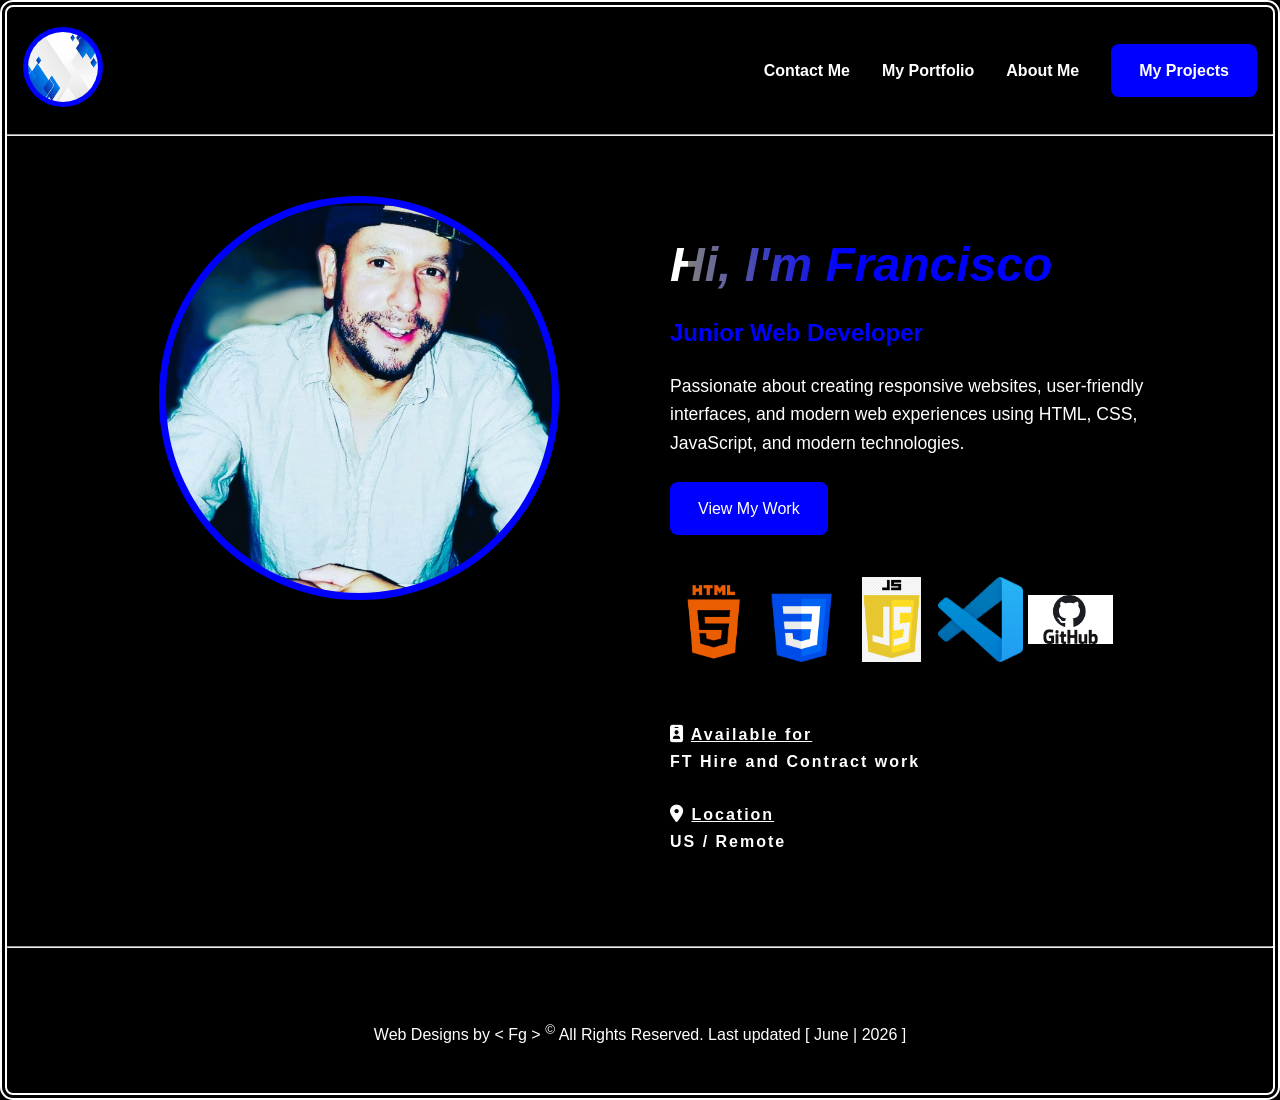
==== index.html @ 49c6f589 "Add files via upload" ====
<!DOCTYPE html>
<html lang="en">

<head>
    <meta charset="UTF-8">
    <meta name="viewport" content="width=device-width, initial-scale=1.0">

    <title> FranciscoG Portfolio </title>  <!-- Junior Web Developer Portfolio -->

    <link
      rel="stylesheet"
      href="https://cdnjs.cloudflare.com/ajax/libs/font-awesome/6.7.2/css/all.min.css"
      integrity="sha512-Evv84Mr4kqVGRNSgIGL/F/aIDqQb7xQ2vcrdIwxfjThSH8CSR7PBEakCr51Ck+w+/U6swU2Im1vVX0SVk9ABhg=="
      crossorigin="anonymous" referrerpolicy="no-referrer"/>
      
    <link rel="icon" type="image/x-icon" href="El Güegüense_El Toro Huaco.png"> <!-- favicon pic -->
    <link rel="stylesheet" href="styles.css">

    <script src="scripts.js" defer> </script>  <!-- notice... added this here, not after footer at the bottom -->

</head>

<body>
<!-- for a Responsive Header -->
    <header class="header">

      <nav class="navbar">
        <div class="logo img"> 
          <img src="abstract-blue-white-grey-squares-geometric-background.jpg" alt="logo" class="animation">
        </div>

        <!-- Desktop Links -->
        <ul class="nav-links">
          <li class="animation"> <a href="ContactMe.html" class="animation"> Contact Me </a> </li>
          <li class="animation"> <a href="#" class="animation"> My Portfolio </a> </li>
          <li class="animation"> <a href="#" class="animation"> About Me </a> </li>

        <!-- CTA (call-to-action) BUTTON -->         
          <li class="animation"> <a href="#" class=" btn"> My Projects </a> </li>
        </ul>

        <!-- Hamburger -->
        <div
          class="hamburger animation"
          id="hamburger"
          aria-label="Toggle navigation"
          aria-expanded="false"
        >
          <span></span>
          <span></span>
          <span></span>
        </div>

      </nav>

      <!-- Mobile Menu -->
      <div class="mobile-menu" id="mobileMenu">
        <a href="ContactMe.html"> Contact Me </a>
        <a href="#"> My Portfolio </a>
        <a href="#"> About Me </a>
        <a href="#"> My Projects </a>
      </div>

    </header>

<hr>

    <!-- Hero Section -->
    <section class="hero">

        <div class="hero-image animation">
            <img src="FBSelfie.jpg" alt="selfie">
            <br>
        </div>         

        <div class="hero-content">
          
          <h1 class="animation">
          <span class="text-effect">
            <em> Hi, I'm Francisco </em>
          </span> </h1>

            <h2> Junior Web Developer </h2>

            <p>
                Passionate about creating responsive websites,
                user-friendly interfaces, and modern web experiences
                using HTML, CSS, JavaScript, and modern technologies.
            </p>

            <a href="#" class="btn animation"> View My Work </a>

            <br>
            <br>

<!-- ICONS -->
        <div class="tech-icons">
          <img src="HTML-icon.png" alt="HTML icon"/>
          <img src="CSS3-icon.png" alt="CSS icon"/>
          <img src="JavaScript-icon.png" alt="JavaScript icon"/>
          <!-- <img src="BootStrap-icon.png" alt="Bootstrap icon"/> not yet -->
          <img src="VisualStudioCode-icon.png" alt="VS Code icon"/>
          <img src="GitHub-icon1.png" alt="Github icon"/>
        </div>

        <br>
        <br>

        <div class="fa">
          <li>  <!-- could also add class="animation"> here -->
            <i class="fa-solid fa-id-badge"> </i>
            <u> Available for </u> <br> FT Hire and Contract work
          </li>
        </div>

          <br>
          <br>
          
        <div class="fa">
          <li>
            <i class="fa-solid fa-location-dot"> </i>
            <u> Location </u> <br> US / Remote            
          </li>
      </div>         

    </section>

    <hr>

    <!-- Footer --> 
    <footer>

        <p>
          <br>
          Web Designs by &lt; Fg &gt; <sup> &copy; </sup> All Rights Reserved.
          Last updated &lbrack; June | 2026 &rbrack;
        </p>
    </footer>

    <!-- could also add script tags here -->

</body>
</html>

<!-- 

from ChatGPT

Here's a complete responsive portfolio webpage for a Junior Web Developer that includes:

Responsive Header with navigation and hamburger menu
Hero Section
Profile Image
About/Introduction content
Responsive Footer
Mobile, Tablet, and Desktop support
Pure HTML, CSS, and JavaScript

Features

✅ Fully Responsive Layout
✅ Mobile Hamburger Menu
✅ Sticky Header
✅ Hero Section with Call-To-Action
✅ Developer Profile Image
✅ Modern Gradient Background
✅ Responsive Footer
✅ Works on Desktop, Tablet, and Mobile Devices
✅ Pure HTML, CSS, and JavaScript (No Frameworks Required)

-->

<!-- 

    og was for a Responsive Header 
    <header class="header">
      <nav class="navbar">
        <div class="logo">
          <a href="index.html"> 
          <img
            src="abstract-blue-white-grey-squares-geometric-background.jpg"
            alt="logo"
            style="
              height: 60px;
              width: 60px;
              border-radius: 30px;
              padding: 4px;
              background-color: blue;" />
        </div>

        <!-- Desktop view Links 
        <ul class="nav-links">
          <li> <a href="index.html"> Home </a> </li>
          <li> <a href="home2.html"> Home2 </a> </li>
          <li><a href="#">Services</a></li>
          <li><a href="#">Portfolio</a></li>
          <li><a href="#"> Contact Me </a></li>
        </ul>

        <!-- Hamburger 
        <div
          class="hamburger"
          id="hamburger"
          aria-label="Toggle navigation"
          aria-expanded="false"
        >
          <span></span>
          <span></span>
          <span></span>
        </div>
      </nav>
      
      <!-- Mobile view Menu 
      <div class="mobile-menu" id="mobileMenu">
        <a href="index.html"> Home </a>
        <a href="home3.html"> Home2 </a>
        <a href="#">Services</a>
        <a href="#">Portfolio</a>
        <a href="#">Contact</a>
      </div>
    </header> 
    
-->
---- styles.css ----
/* Respnosive CSS for Porfolio home page */      
      
* {
  margin: 0;
  padding: 0;
  box-sizing: border-box;
  font-family: Arial, sans-serif;
}

body {
  background-color: black;  /* or background-image: url(La\ Boquita\ Sunset.jpg); ? */
  line-height: 1.6;
  min-height: 100vh;
  display: flex;
  flex-direction: column;
  border-style: double;
  border-width: 7px;
  border-radius: 13px;
  border-color: white;
}

/* Header */
.header {
  width: 100%;
  background: transparent;
  color: white;
  padding: 1rem;
}

.animation {
  cursor: pointer;
  transition: 0.5s;
}

.animation:hover {
  transform: scale(1.3); /* was 1.03 */
}

.navbar {
    max-width: 1400px;
    margin: auto;
    height: 95px;
    display: flex;
    align-items: center;
    justify-content: space-between;
}

/* Logo header img */
.logo img {
  height: 80px;
   width: 80px;
  border-radius: 40px;
  padding: 5px;
  background-color: blue;
}

/* Desktop Menu */
.nav-links {
  display: flex;
  align-items: center;  /* added this one */
  list-style: none;
  gap: 2rem;
}

.nav-links a {
  color: white;
  text-decoration: none;
  transition: 0.3s ease;  /* add ease; ? */
  font-size: 1rem;
  font-weight: 600;
  position: relative;
}

.nav-links a::after {
    content: "";
    position: absolute;
    left: 0;
    bottom: -5px;
    width: 0%;
    height: 2px;
    background: blue;
    transition: 0.3s;
}

.nav-links a:hover::after {
    width: 100%;
}     

.nav-links a:hover {
    color: blue;
}    

/* Hamburger */
.hamburger {
  display: none;
  flex-direction: column;
  cursor: pointer;
  gap: 5px;
}

.hamburger span {
  width: 28px;
  height: 3px;
  background: white;
  transition: 0.3s;
}

/* Mobile Ph view Menu */
.mobile-menu {
  display: none;
  flex-direction: column;
  background: darkgray;
  width: 100%;
}

.mobile-menu a {
    color: white;
    text-decoration: none;
    padding: 1rem 2rem;
    border-top: 1px solid rgba(255, 255, 255, 0.1);
    transition: 0.3s ease;  /* add here ? */
}

.mobile-menu a::after {
    content: "";
    position: absolute;
    left: 0;
    bottom: -5px;
    width: 0%;
    height: 2px;
    background: blue;
    transition: 0.3s;
}

.mobile-menu a:hover::after {
    width: 100%;
}     

.mobile-menu a:hover {
  color: blue;
}       

.mobile-menu a:hover {
  background: lightgray;
}

/* Active Mobile Menu */
.mobile-menu.active {
    display: flex;
}

/* Hamburger Animation */
      .hamburger.active span:nth-child(1) {
        transform: rotate(45deg) translate(6px, 6px);
      }

      .hamburger.active span:nth-child(2) {
        opacity: 0;
      }

      .hamburger.active span:nth-child(3) {
        transform: rotate(-45deg) translate(6px, -6px);
      }

/* Hero */
.hero{
    min-height:90vh;
    display:flex;
    justify-content:center;
    align-items:center;
    gap:60px;
    padding:60px 8%;
    /* background-color: black; */
    /* was background:linear-gradient(
        135deg,
        #f8fafc,
        #e2e8f0
    ); */
}

.hero-image {
    flex:1;
    display:flex;
    justify-content:center;
    margin-bottom: auto;
}

.hero-image img{
    width:100%;
    max-width:400px;
    border-radius:200px;
    padding: 7px;
    background-color: blue;
    /* box-shadow:0 10px 30px rgba(0,0,0,.15); ? */
}

.hero-content{
    flex:1;  /* or flex:2; ? */
    justify-content:center;
}

.hero-content h1{
    font-size:3rem;
    margin-bottom:10px;
    color: white;
    /* font-family: cursive; add ? */
}

.hero-content h2{
    color:blue;
    margin-bottom:20px;
}

.text-effect {
    background: linear-gradient(267deg, blue 55%, gray 95%, white 65%); 
    background-clip: text;
    -webkit-background-clip: text;
    -webkit-text-fill-color: transparent;
}

.hero-content p{
    max-width:600px;
    margin-bottom:25px;
    font-size:1.1rem;
    color: white;
}

.btn {
    display:inline-block;
    background:blue;
    color:white;
    padding:14px 28px;
    text-decoration:none;
    border-radius:8px;
    transition:.3s;
}

.btn:hover {
    background:gray;
}

/* TECH STACK icons sec */
.tech-icons {
  gap: 0.5rem;
  margin-top: 1rem;
  justify-content: center;
  align-items: center;
  flex-wrap: wrap;
  /* display: flex;
  justify-content: center;
  /* align-items: center;
  /* flex-wrap: wrap; use ? */
}

.tech-icons img {
  width: 85px;
  height: 85px;
  object-fit: contain;
  transition: transform 0.3s;
  flex-direction: column;  /* or was row; */
  /* or 
  width: clamp(70px, 8vw, 110px);
  height: clamp(70px, 8vw, 110px); */
}

.tech-icons img:hover {
  transform: scale(1.5);
}

.fa {
  list-style: none;
  font-size: 1rem;
  color: white;
  letter-spacing: 2px;
  justify-content: center;
  line-height: 1.7;
  flex-direction: column;  /* or row; ? */
  flex-wrap: wrap;
}

i {
  color: white;
  font-size: 1.1rem;
}

/* Footer */
footer {
    background: transparent;
    color:white;
    text-align:center;
    padding:40px 20px;
    flex-direction: column;  /* use ? */
}

footer p {
    margin:5px 0;  /* needed ? */
}

/* @Media queries for screen sizes */

/* Tablet */
@media (max-width: 992px) {
  .hero {
    gap: 2rem;
    padding: 3rem 6%;
    }
  }

@media (max-width: 900px) {
  .footer-top {
    grid-template-columns: 1fr 1fr;
    }

  .footer-brand {
    grid-column: 1 / -1;
    }
  }

/* was Tablet 
@media(max-width:992px){

    .hero{
        flex-direction:column-reverse;
        text-align:center;
    }

    .hero-content p{
        margin:auto auto 25px;
    }

    .hero-content h1{
        font-size:2.5rem;
    }
} */

/* mobile phones */
@media (max-width: 768px) {
  .nav-links {
    display: none;
    }

  .logo img {
    margin-left: 2rem;
  }

  .hamburger {
    display: flex;
    margin-right: 2rem;
    }

  .hero {
    grid-template-columns: 1fr;
    text-align: center;
    padding-top: 2rem;
    }

    .hero-content {
      order: 2;
      }

  .hero-image {
      order: 1;
      }

    .hero-content p {
      margin-left: auto;
      margin-right: auto;
      }

  .hero-buttons {
     justify-content: center;
     }

  .hero-image img {
      max-width: 500px;
      }
    }

  @media (max-width: 600px) {
    .footer {
      padding: 3rem 1.5rem 1.5rem;
      }

    .footer-top {
      grid-template-columns: 1fr;
      text-align: center;
      }

    .footer-brand p {
      margin: auto;
      }
    }

/* was Mobile 
@media(max-width:768px){

    .hamburger{
        display:block;
    }

    nav{
        position:absolute;
        top:80px;
        left:0;
        width:100%;
        background:#111827;
        display:none;
    }

    nav.active{
        display:block;
    }

    nav ul{
        flex-direction:column;
        text-align:center;
        padding:20px 0;
    }

    nav ul li{
        margin:10px 0;
    }

    .hero{
        padding:40px 6%;
    }

    .hero-content h1{
        font-size:2rem;
    }

    .hero-content h2{
        font-size:1.3rem;
    }

    .hero-content p{
        font-size:1rem;
    }

    .hero-image img{
        max-width:300px;
    }
} */

/* Small Phones */
@media (max-width: 480px) {
    .hero {
    padding: 2rem 1.25rem;
    }

    .btn {
      width: 100%;
      text-align: center;
    }

    .hero-buttons {
      flex-direction: column;
      }
    }

/* was Small Mobile 
@media(max-width:480px){

    .hero-content h1{
        font-size:1.8rem;
    }

    .hero-content h2{
        font-size:1.1rem;
    }

    .btn{
        width:100%;
        text-align:center;
    }

    .hero-image img{
        max-width:250px;
    }
} */

/* 

og Reset 
*{
    margin:0;
    padding:0;
    box-sizing:border-box;
}

body{
    font-family:Arial, Helvetica, sans-serif;
    line-height:1.6;
    /* color:#333; 

    display: flex;
    flex-direction: column;
    min-height: 100vh;
    background-color: black;
}

/* Header 
header{
    width: 100%;
    padding: 0 2rem;
    color: white;
    /* background:#111827; 

    /*display:flex;
    justify-content:space-between;
    align-items:center;
    padding:20px 8%;
    position:sticky;
    top:0;
    z-index:1000;  use ? 
}

      .navbar {
        max-width: 1400px;
        margin: auto;
        height: 75px;
        display: flex;
        align-items: center;
        justify-content: space-between;
      }

      /* Logo header img ? 

      /* Desktop Menu 
      .nav-links {
        display: flex;
        list-style: none;
        gap: 2rem;
      }

      .nav-links a {
        color: white;
        text-decoration: none;
        transition: 0.3s;
      }

      .nav-links a:hover {
        color: #4da6ff;
      }
      
      /* Hamburger 
      .hamburger {
        display: none;
        flex-direction: column;
        cursor: pointer;
        gap: 5px;
      }

      .hamburger span {
        width: 28px;
        height: 3px;
        background: white; /* was background:#111827; 
        transition: 0.3s;
      }
      
      /* Mobile Menu 
      .mobile-menu {
        display: none;
        flex-direction: column;
        background: black; /* was background: #333; 
        width: 100%;
      }

      .mobile-menu a {
        color: deeppink;
        text-decoration: none;
        padding: 1rem 2rem;
        border-top: 1px solid; /* was rgba(255, 255, 255, 0.1); 
      }

      .mobile-menu a:hover {
        background: #4da6ff; /* was  #444; 
      }
      
      /* Active Mobile Menu 
      .mobile-menu.active {
        display: flex;
      }

      /* Hamburger Animation 
      .hamburger.active span:nth-child(1) {
        transform: rotate(45deg) translate(6px, 6px);
      }

      .hamburger.active span:nth-child(2) {
        opacity: 0;
      }

      .hamburger.active span:nth-child(3) {
        transform: rotate(-45deg) translate(6px, -6px);
      }



/* use ?? 
.logo{
    font-size:1.5rem;
    font-weight:bold;
} 

nav ul{
    display:flex;
    list-style:none;
    gap:30px;
}

nav a{
    text-decoration:none;
    color:white;
    transition:.3s;
}

nav a:hover{
    color:#38bdf8;
}

.hamburger{
    display:none;
    font-size:2rem;
    cursor:pointer;
} ?? 
 
*/
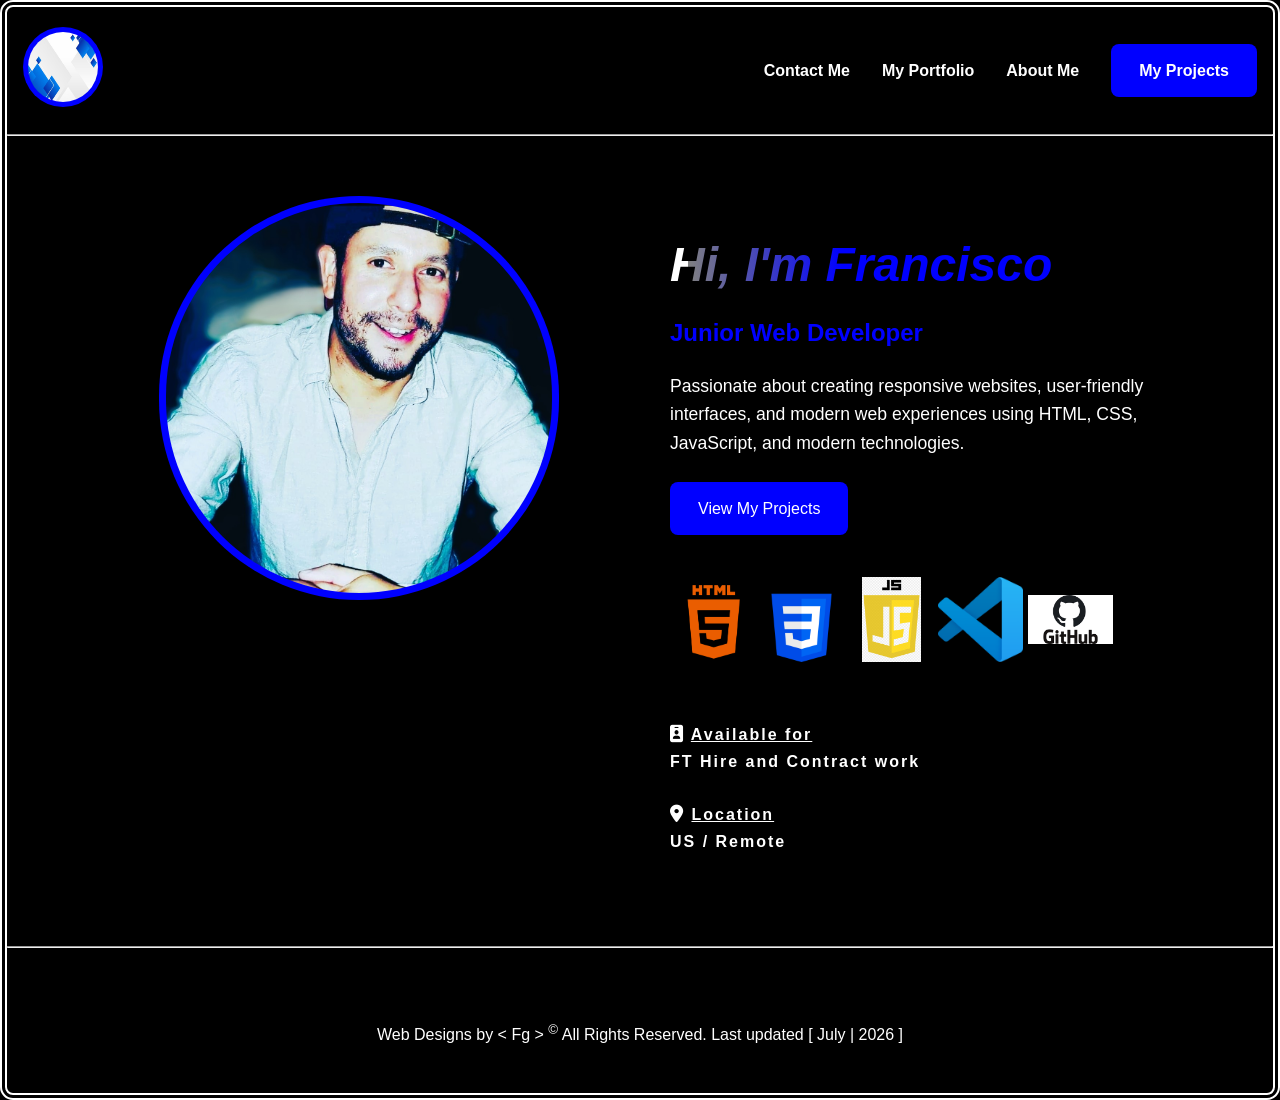
==== commit 84949aa8: "Add files via upload" ====
--- a/index.html
+++ b/index.html
@@ -36,7 +36,7 @@
           <li class="animation"> <a href="#" class="animation"> About Me </a> </li>
 
         <!-- CTA (call-to-action) BUTTON -->         
-          <li class="animation"> <a href="#" class=" btn"> My Projects </a> </li>
+          <li class="animation"> <a href="GraphCharts.html" class=" btn"> My Projects </a> </li>
         </ul>
 
         <!-- Hamburger -->
@@ -58,7 +58,7 @@
         <a href="ContactMe.html"> Contact Me </a>
         <a href="#"> My Portfolio </a>
         <a href="#"> About Me </a>
-        <a href="#"> My Projects </a>
+        <a href="GraphCharts.html"> My Projects </a>
       </div>
 
     </header>
@@ -88,7 +88,7 @@
                 using HTML, CSS, JavaScript, and modern technologies.
             </p>
 
-            <a href="#" class="btn animation"> View My Work </a>
+            <a href="GraphCharts.html" class="btn animation"> View My Projects </a>
 
             <br>
             <br>
@@ -133,11 +133,11 @@
         <p>
           <br>
           Web Designs by &lt; Fg &gt; <sup> &copy; </sup> All Rights Reserved.
-          Last updated &lbrack; June | 2026 &rbrack;
+          Last updated &lbrack; July | 2026 &rbrack;
         </p>
     </footer>
 
-    <!-- could also add script tags here -->
+    <!-- could also add script tags here ? -->
 
 </body>
 </html>
--- a/styles.css
+++ b/styles.css
@@ -1,4 +1,4 @@
-/* Respnosive CSS for Porfolio home page */      
+/* Respnosive CSS for Porfolio Home page */      
       
 * {
   margin: 0;
@@ -88,7 +88,21 @@
 
 .nav-links a:hover {
     color: blue;
-}    
+}
+
+.btn {
+    display:inline-block;
+    background:blue;
+    color:white;
+    padding:14px 28px;
+    text-decoration:none;
+    border-radius:8px;
+    transition:.3s;
+}
+
+.btn:hover {
+    background:gray;
+}
 
 /* Hamburger */
 .hamburger {
@@ -152,15 +166,15 @@
 /* Hamburger Animation */
       .hamburger.active span:nth-child(1) {
         transform: rotate(45deg) translate(6px, 6px);
-      }
+  }
 
       .hamburger.active span:nth-child(2) {
         opacity: 0;
-      }
+  }
 
       .hamburger.active span:nth-child(3) {
         transform: rotate(-45deg) translate(6px, -6px);
-      }
+}
 
 /* Hero */
 .hero{
@@ -225,20 +239,6 @@
     color: white;
 }
 
-.btn {
-    display:inline-block;
-    background:blue;
-    color:white;
-    padding:14px 28px;
-    text-decoration:none;
-    border-radius:8px;
-    transition:.3s;
-}
-
-.btn:hover {
-    background:gray;
-}
-
 /* TECH STACK icons sec */
 .tech-icons {
   gap: 0.5rem;
@@ -456,7 +456,7 @@
     .hero-buttons {
       flex-direction: column;
       }
-    }
+}
 
 /* was Small Mobile 
 @media(max-width:480px){
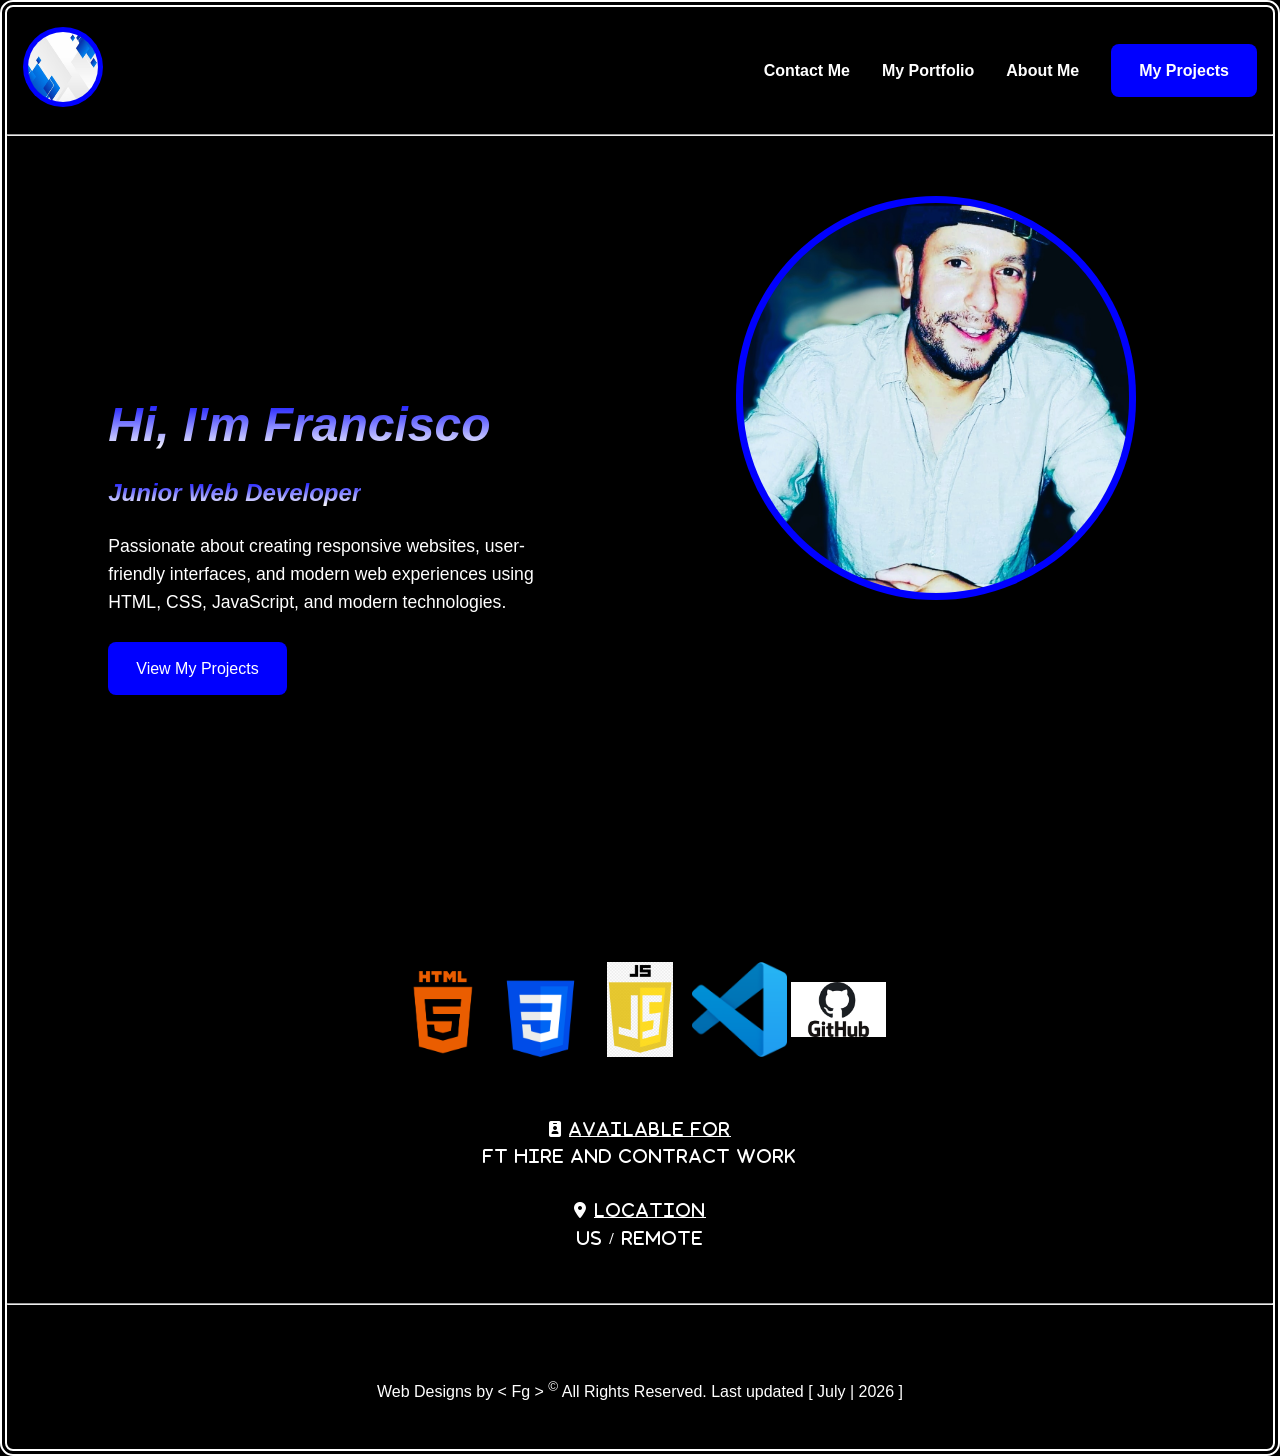
==== commit 8a9564df: "Add files via upload" ====
--- a/index.html
+++ b/index.html
@@ -65,13 +65,8 @@
 
 <hr>
 
-    <!-- Hero Section -->
-    <section class="hero">
-
-        <div class="hero-image animation">
-            <img src="FBSelfie.jpg" alt="selfie">
-            <br>
-        </div>         
+<!-- Hero Section -->
+  <section class="hero">         
 
         <div class="hero-content">
           
@@ -80,7 +75,9 @@
             <em> Hi, I'm Francisco </em>
           </span> </h1>
 
-            <h2> Junior Web Developer </h2>
+            <h2 class="animation">
+              <span class="text-effect">
+              <em> Junior Web Developer </em> </span> </h2>
 
             <p>
                 Passionate about creating responsive websites,
@@ -89,12 +86,23 @@
             </p>
 
             <a href="GraphCharts.html" class="btn animation"> View My Projects </a>
+        </div>           
 
             <br>
             <br>
 
+        <div class="hero-image animation">
+            <img src="FBSelfie.jpg" alt="selfie">
+            <br>
+        </div>
+
+  </section>            
+
 <!-- ICONS -->
+<section class="icons">
+
         <div class="tech-icons">
+
           <img src="HTML-icon.png" alt="HTML icon"/>
           <img src="CSS3-icon.png" alt="CSS icon"/>
           <img src="JavaScript-icon.png" alt="JavaScript icon"/>
@@ -103,33 +111,42 @@
           <img src="GitHub-icon1.png" alt="Github icon"/>
         </div>
 
-        <br>
-        <br>
+</section>
+
+<br>
+<br>
+
+<!-- FA Font Awesome Sec -->
+<section class="fontawesomeicons">
 
         <div class="fa">
           <li>  <!-- could also add class="animation"> here -->
             <i class="fa-solid fa-id-badge"> </i>
             <u> Available for </u> <br> FT Hire and Contract work
           </li>
-        </div>
-
           <br>
+        <!-- </div>
+
           <br>
+          <br> 
           
-        <div class="fa">
+        <div class="fa"> -->
           <li>
             <i class="fa-solid fa-location-dot"> </i>
             <u> Location </u> <br> US / Remote            
           </li>
-      </div>         
-
-    </section>
-
-    <hr>
-
-    <!-- Footer --> 
+          
+      </div>
+
+</section>
+
+<br>
+<br>
+
+<hr>
+
+<!-- Footer --> 
     <footer>
-
         <p>
           <br>
           Web Designs by &lt; Fg &gt; <sup> &copy; </sup> All Rights Reserved.
--- a/styles.css
+++ b/styles.css
@@ -4,11 +4,11 @@
   margin: 0;
   padding: 0;
   box-sizing: border-box;
-  font-family: Arial, sans-serif;
 }
 
 body {
   background-color: black;  /* or background-image: url(La\ Boquita\ Sunset.jpg); ? */
+  font-family: Arial, sans-serif;
   line-height: 1.6;
   min-height: 100vh;
   display: flex;
@@ -48,7 +48,7 @@
 /* Logo header img */
 .logo img {
   height: 80px;
-   width: 80px;
+  width: 80px;
   border-radius: 40px;
   padding: 5px;
   background-color: blue;
@@ -124,7 +124,8 @@
   display: none;
   flex-direction: column;
   background: darkgray;
-  width: 100%;
+  text-align: center;
+  width: -50%;
 }
 
 .mobile-menu a {
@@ -177,7 +178,7 @@
 }
 
 /* Hero */
-.hero{
+.hero {
     min-height:90vh;
     display:flex;
     justify-content:center;
@@ -192,6 +193,37 @@
     ); */
 }
 
+.hero-content {
+    flex:1;  /* or flex:2; ? */
+    justify-content:center;
+}
+
+.hero-content h1 {
+    font-size:3rem;
+    margin-bottom:10px;
+    color: white;
+    /* font-family: cursive; add ? */
+}
+
+.hero-content h2 {
+    color:blue;
+    margin-bottom:20px;
+}
+
+.text-effect {
+    background:linear-gradient(to top, white, blue); /* or background: linear-gradient(267deg, blue 55%, gray 95%, white 65%);  for h1 text effect ?? */
+    background-clip: text;
+    -webkit-background-clip: text;
+    -webkit-text-fill-color: transparent;
+}
+
+.hero-content p {
+    max-width:600px;
+    margin-bottom:25px;
+    font-size:1.1rem;
+    color: white;
+}
+
 .hero-image {
     flex:1;
     display:flex;
@@ -199,7 +231,7 @@
     margin-bottom: auto;
 }
 
-.hero-image img{
+.hero-image img {
     width:100%;
     max-width:400px;
     border-radius:200px;
@@ -208,38 +240,11 @@
     /* box-shadow:0 10px 30px rgba(0,0,0,.15); ? */
 }
 
-.hero-content{
-    flex:1;  /* or flex:2; ? */
-    justify-content:center;
-}
-
-.hero-content h1{
-    font-size:3rem;
-    margin-bottom:10px;
-    color: white;
-    /* font-family: cursive; add ? */
-}
-
-.hero-content h2{
-    color:blue;
-    margin-bottom:20px;
-}
-
-.text-effect {
-    background: linear-gradient(267deg, blue 55%, gray 95%, white 65%); 
-    background-clip: text;
-    -webkit-background-clip: text;
-    -webkit-text-fill-color: transparent;
-}
-
-.hero-content p{
-    max-width:600px;
-    margin-bottom:25px;
-    font-size:1.1rem;
-    color: white;
-}
-
 /* TECH STACK icons sec */
+.icons {
+  text-align: center;
+}
+
 .tech-icons {
   gap: 0.5rem;
   margin-top: 1rem;
@@ -253,8 +258,8 @@
 }
 
 .tech-icons img {
-  width: 85px;
-  height: 85px;
+  width: 95px;
+  height: 95px;
   object-fit: contain;
   transition: transform 0.3s;
   flex-direction: column;  /* or was row; */
@@ -267,20 +272,25 @@
   transform: scale(1.5);
 }
 
+/* Font Awesome sec */
+.fontawesomeicons {
+  text-align: center;  /* or justify-content: center; ? */
+}
+
 .fa {
   list-style: none;
   font-size: 1rem;
   color: white;
   letter-spacing: 2px;
-  justify-content: center;
+  
   line-height: 1.7;
-  flex-direction: column;  /* or row; ? */
+  flex-direction: column; /* or row; ? */
   flex-wrap: wrap;
 }
 
 i {
   color: white;
-  font-size: 1.1rem;
+  /* font-size: 1.1rem; */
 }
 
 /* Footer */
@@ -340,7 +350,7 @@
     }
 
   .logo img {
-    margin-left: 2rem;
+    margin-left: 1rem;
   }
 
   .hamburger {
@@ -355,12 +365,12 @@
     }
 
     .hero-content {
+      order: 1;
+      }  /* was 2 */
+
+  .hero-image {
       order: 2;
-      }
-
-  .hero-image {
-      order: 1;
-      }
+      }  /* was 1 */
 
     .hero-content p {
       margin-left: auto;
@@ -372,9 +382,9 @@
      }
 
   .hero-image img {
-      max-width: 500px;
-      }
-    }
+      max-width: 550px;
+      }
+    }  /* was 500px */
 
   @media (max-width: 600px) {
     .footer {
@@ -386,10 +396,10 @@
       text-align: center;
       }
 
-    .footer-brand p {
+    .footer p {
       margin: auto;
       }
-    }
+    }  /* was .footer-brand p */
 
 /* was Mobile 
 @media(max-width:768px){
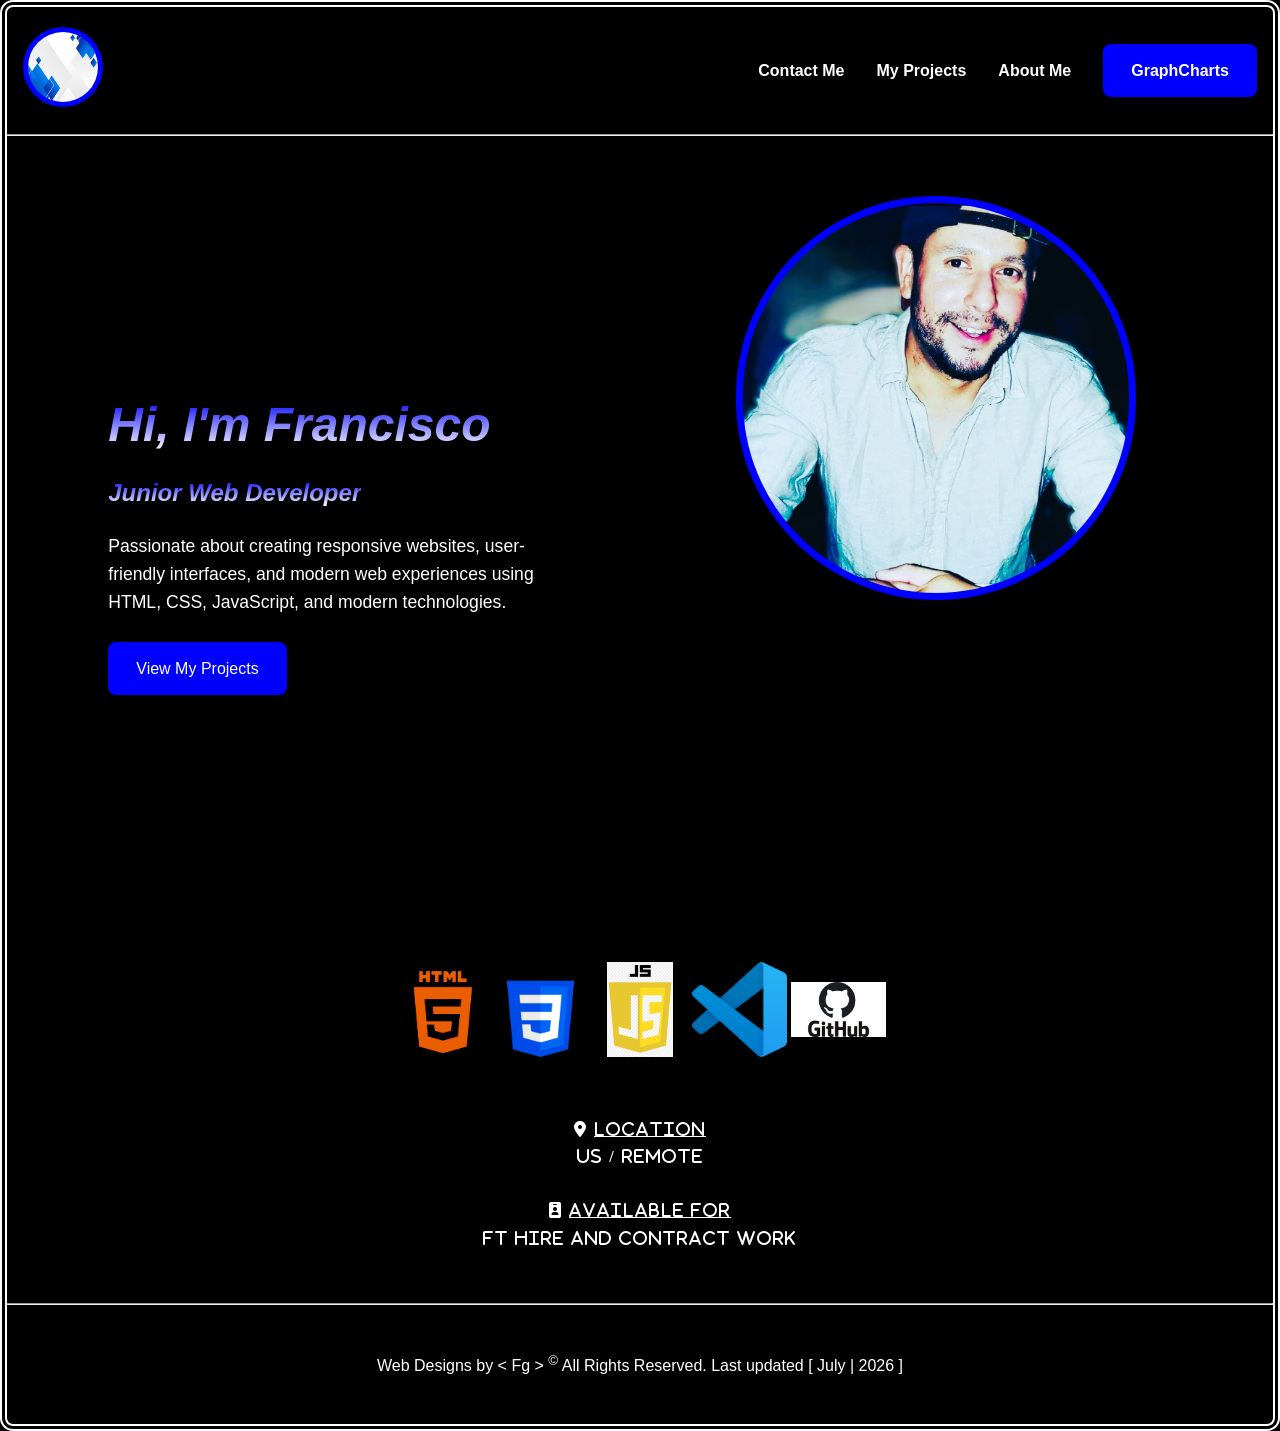
==== commit 8e7f5b32: "Add files via upload" ====
--- a/index.html
+++ b/index.html
@@ -22,9 +22,9 @@
 
 <body>
 <!-- for a Responsive Header -->
-    <header class="header">
-
-      <nav class="navbar">
+<header class="header">
+
+    <nav class="navbar">
         <div class="logo img"> 
           <img src="abstract-blue-white-grey-squares-geometric-background.jpg" alt="logo" class="animation">
         </div>
@@ -32,15 +32,15 @@
         <!-- Desktop Links -->
         <ul class="nav-links">
           <li class="animation"> <a href="ContactMe.html" class="animation"> Contact Me </a> </li>
-          <li class="animation"> <a href="#" class="animation"> My Portfolio </a> </li>
+          <li class="animation"> <a href="Projects.html" class="animation"> My Projects </a> </li>
           <li class="animation"> <a href="#" class="animation"> About Me </a> </li>
 
         <!-- CTA (call-to-action) BUTTON -->         
-          <li class="animation"> <a href="GraphCharts.html" class=" btn"> My Projects </a> </li>
+          <li class="animation"> <a href="GraphCharts.html" class=" btn"> GraphCharts </a> </li>
         </ul>
 
-        <!-- Hamburger -->
-        <div
+<!-- Hamburger -->
+      <div
           class="hamburger animation"
           id="hamburger"
           aria-label="Toggle navigation"
@@ -49,24 +49,24 @@
           <span></span>
           <span></span>
           <span></span>
-        </div>
-
-      </nav>
-
-      <!-- Mobile Menu -->
-      <div class="mobile-menu" id="mobileMenu">
+      </div>
+
+    </nav>
+
+<!-- Mobile Menu -->
+    <div class="mobile-menu" id="mobileMenu">
         <a href="ContactMe.html"> Contact Me </a>
-        <a href="#"> My Portfolio </a>
+        <a href="Projects.html"> My Projects </a>
         <a href="#"> About Me </a>
-        <a href="GraphCharts.html"> My Projects </a>
-      </div>
-
-    </header>
+        <a href="GraphCharts.html"> GraphCharts </a>
+    </div>
+
+</header>
 
 <hr>
 
 <!-- Hero Section -->
-  <section class="hero">         
+<section class="hero">         
 
         <div class="hero-content">
           
@@ -96,20 +96,20 @@
             <br>
         </div>
 
-  </section>            
+</section>            
 
 <!-- ICONS -->
 <section class="icons">
 
-        <div class="tech-icons">
-
-          <img src="HTML-icon.png" alt="HTML icon"/>
-          <img src="CSS3-icon.png" alt="CSS icon"/>
-          <img src="JavaScript-icon.png" alt="JavaScript icon"/>
-          <!-- <img src="BootStrap-icon.png" alt="Bootstrap icon"/> not yet -->
-          <img src="VisualStudioCode-icon.png" alt="VS Code icon"/>
-          <img src="GitHub-icon1.png" alt="Github icon"/>
-        </div>
+    <div class="tech-icons">
+
+      <img src="HTML-icon.png" alt="HTML icon"/>
+      <img src="CSS3-icon.png" alt="CSS icon"/>
+      <img src="JavaScript-icon.png" alt="JavaScript icon"/>
+      <!-- <img src="BootStrap-icon.png" alt="Bootstrap icon"/> not yet -->
+      <img src="VisualStudioCode-icon.png" alt="VS Code icon"/>
+      <img src="GitHub-icon1.png" alt="Github icon"/>
+    </div>
 
 </section>
 
@@ -119,22 +119,19 @@
 <!-- FA Font Awesome Sec -->
 <section class="fontawesomeicons">
 
-        <div class="fa">
-          <li>  <!-- could also add class="animation"> here -->
+      <div class="fa">
+
+        <li>
+            <i class="fa-solid fa-location-dot"> </i>
+            <u> Location </u> <br> US / Remote            
+        </li>
+        <br>
+
+
+        <li>  <!-- could also add class="animation"> here -->
             <i class="fa-solid fa-id-badge"> </i>
             <u> Available for </u> <br> FT Hire and Contract work
-          </li>
-          <br>
-        <!-- </div>
-
-          <br>
-          <br> 
-          
-        <div class="fa"> -->
-          <li>
-            <i class="fa-solid fa-location-dot"> </i>
-            <u> Location </u> <br> US / Remote            
-          </li>
+        </li>
           
       </div>
 
@@ -142,19 +139,17 @@
 
 <br>
 <br>
-
 <hr>
 
 <!-- Footer --> 
-    <footer>
-        <p>
-          <br>
-          Web Designs by &lt; Fg &gt; <sup> &copy; </sup> All Rights Reserved.
-          Last updated &lbrack; July | 2026 &rbrack;
-        </p>
-    </footer>
-
-    <!-- could also add script tags here ? -->
+<footer>
+    <p>
+      Web Designs by &lt; Fg &gt; <sup> &copy; </sup> All Rights Reserved.
+      Last updated &lbrack; July | 2026 &rbrack;
+    </p>
+</footer>
+
+<!-- could also add script tags here ? -->
 
 </body>
 </html>
--- a/styles.css
+++ b/styles.css
@@ -1,5 +1,4 @@
 /* Respnosive CSS for Porfolio Home page */      
-      
 * {
   margin: 0;
   padding: 0;
@@ -324,7 +323,7 @@
   .footer-brand {
     grid-column: 1 / -1;
     }
-  }
+}
 
 /* was Tablet 
 @media(max-width:992px){
@@ -364,13 +363,13 @@
     padding-top: 2rem;
     }
 
-    .hero-content {
+  .hero-content {
       order: 1;
       }  /* was 2 */
 
   .hero-image {
       order: 2;
-      }  /* was 1 */
+      }  /* was 1... height and width ? */
 
     .hero-content p {
       margin-left: auto;
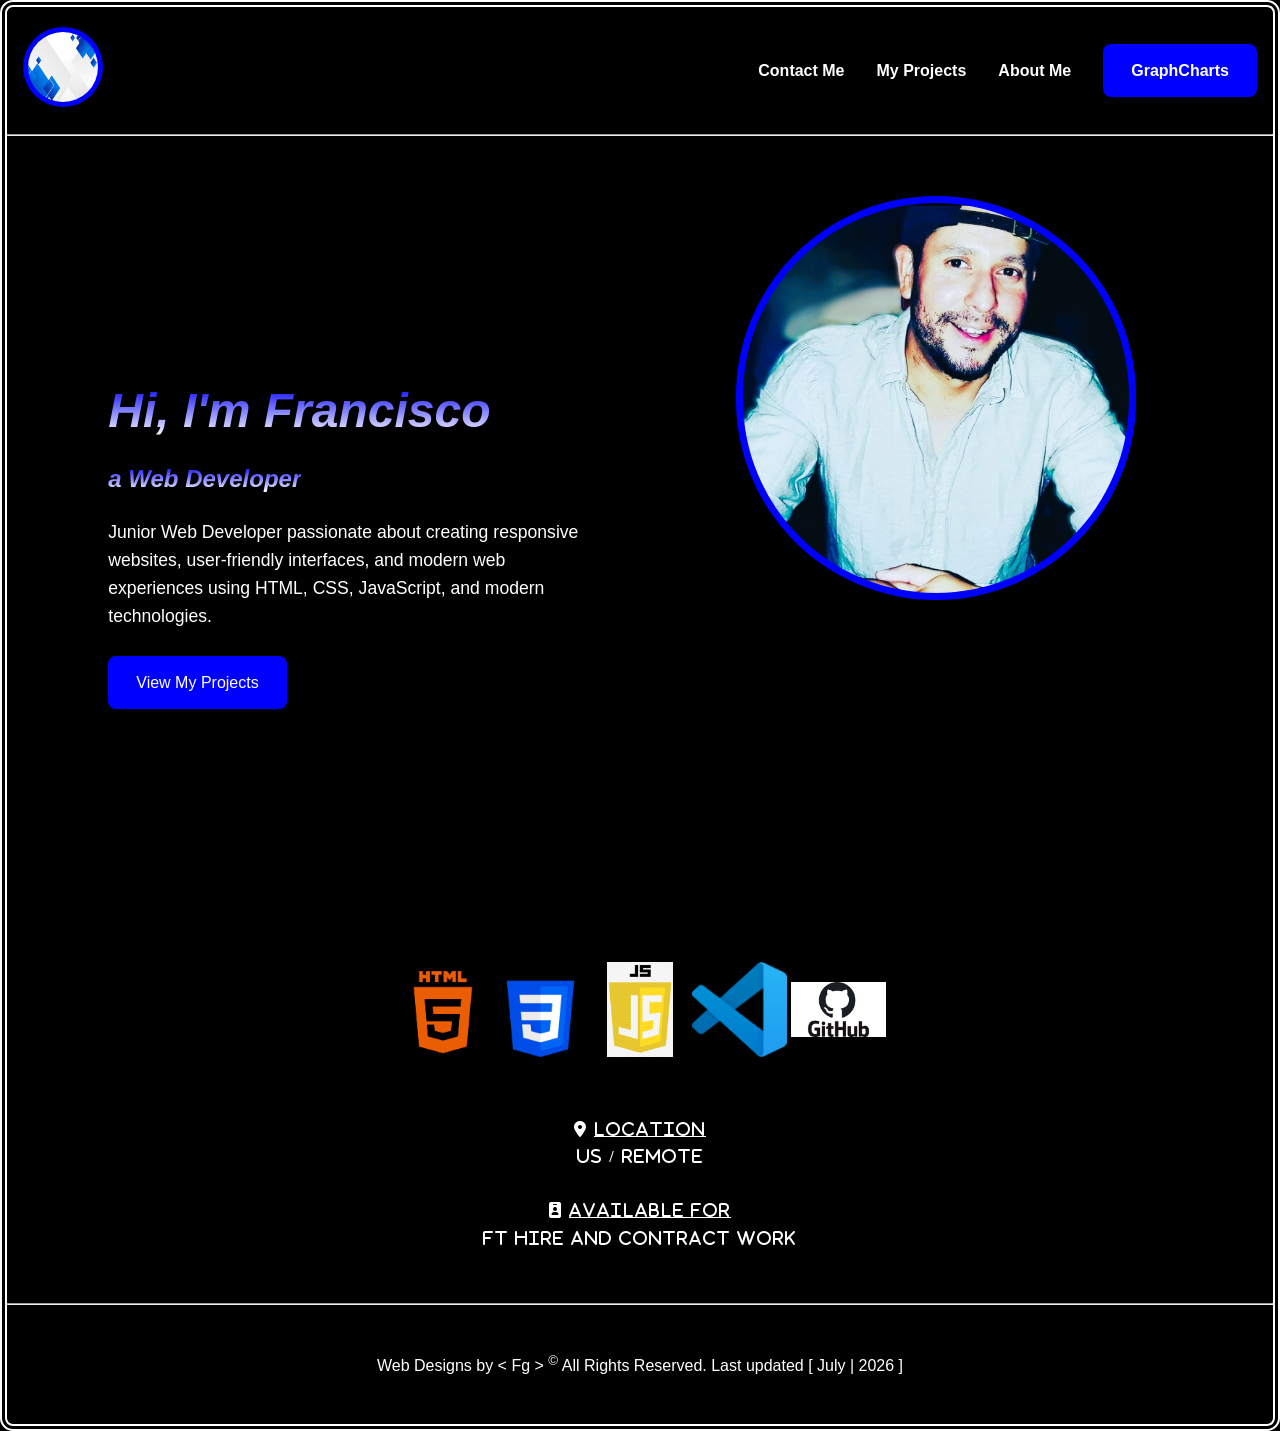
==== commit 681442d9: "Add files via upload" ====
--- a/index.html
+++ b/index.html
@@ -77,10 +77,10 @@
 
             <h2 class="animation">
               <span class="text-effect">
-              <em> Junior Web Developer </em> </span> </h2>
+              <em> a Web Developer </em> </span> </h2>
 
             <p>
-                Passionate about creating responsive websites,
+                Junior Web Developer passionate about creating responsive websites,
                 user-friendly interfaces, and modern web experiences
                 using HTML, CSS, JavaScript, and modern technologies.
             </p>
@@ -106,7 +106,7 @@
       <img src="HTML-icon.png" alt="HTML icon"/>
       <img src="CSS3-icon.png" alt="CSS icon"/>
       <img src="JavaScript-icon.png" alt="JavaScript icon"/>
-      <!-- <img src="BootStrap-icon.png" alt="Bootstrap icon"/> not yet -->
+      <!-- <img src="BootStrap-icon.png" alt="Bootstrap icon"/>  -->
       <img src="VisualStudioCode-icon.png" alt="VS Code icon"/>
       <img src="GitHub-icon1.png" alt="Github icon"/>
     </div>
@@ -149,10 +149,13 @@
     </p>
 </footer>
 
-<!-- could also add script tags here ? -->
+<!-- sometimes script tags could also go here ? -->
 
 </body>
 </html>
+
+
+
 
 <!-- 
 
--- a/styles.css
+++ b/styles.css
@@ -369,7 +369,12 @@
 
   .hero-image {
       order: 2;
-      }  /* was 1... height and width ? */
+      width: 75%;
+      max-width: 250px;
+      border-radius: 125px;
+      padding: 3px;
+      background-color: blue;
+      }  /* was 1... add height and width here ?? */
 
     .hero-content p {
       margin-left: auto;
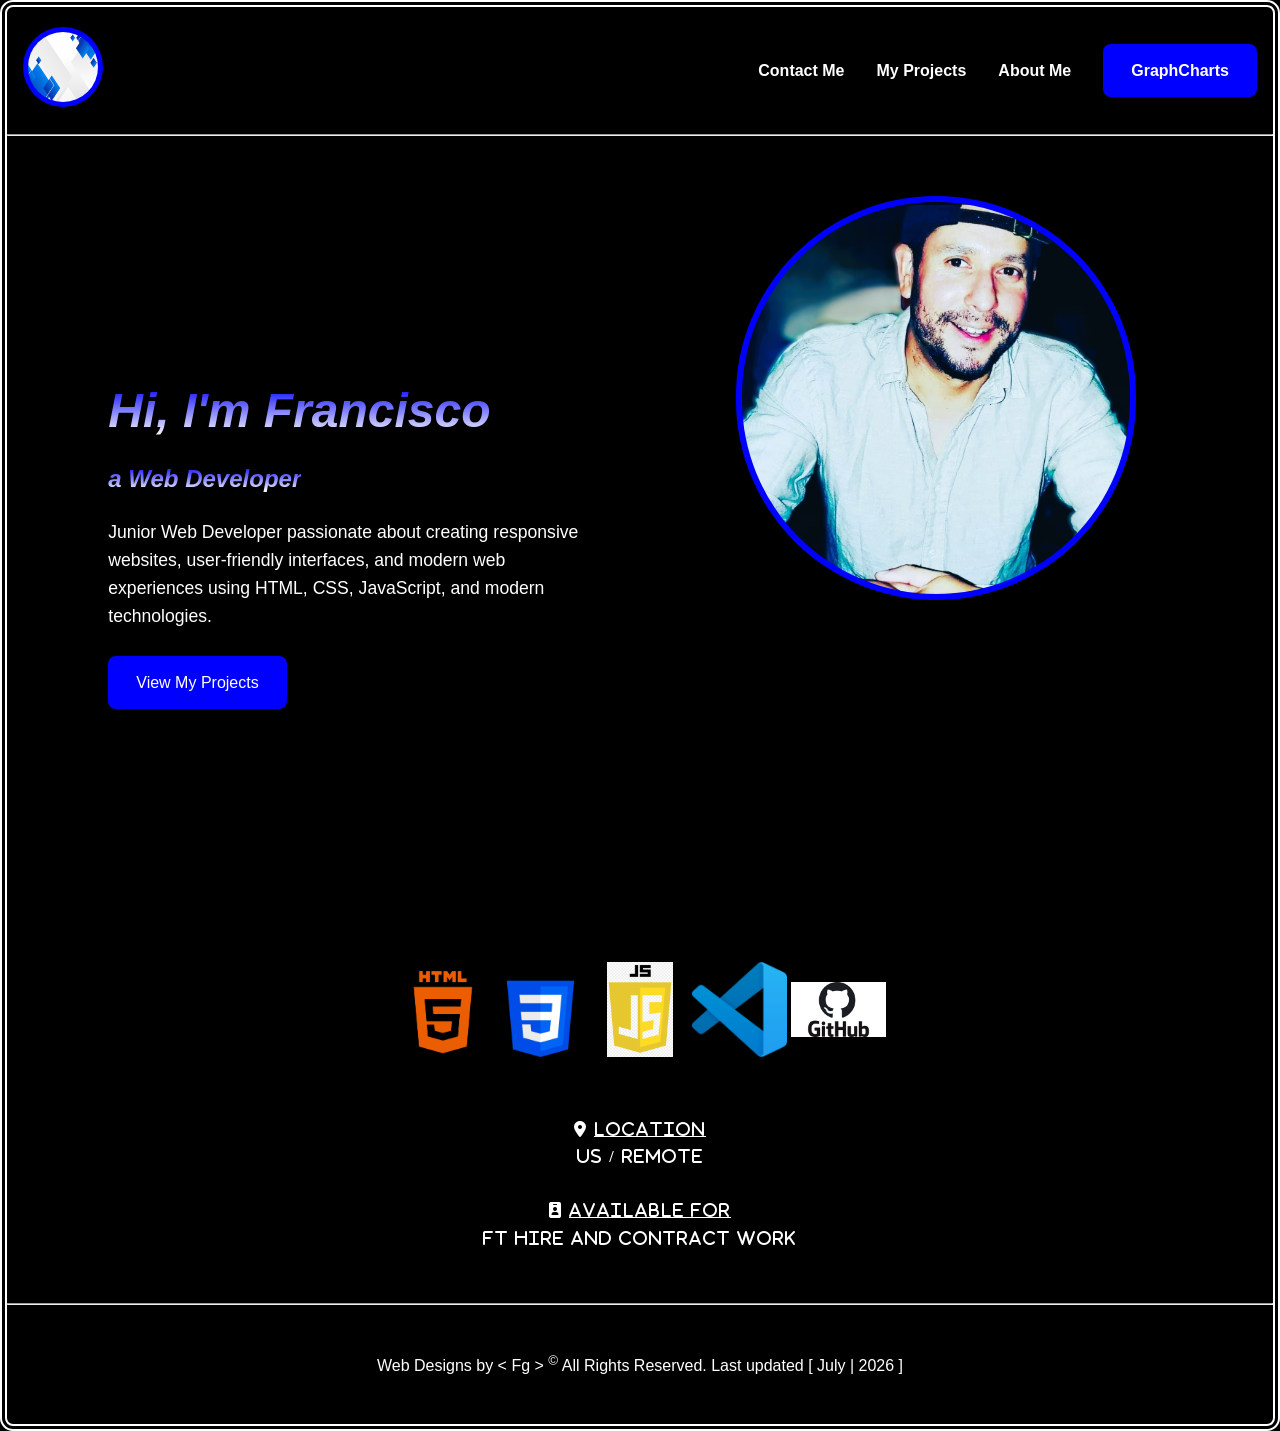
==== commit 50ac6430: "Add files via upload" ====
--- a/index.html
+++ b/index.html
@@ -72,12 +72,12 @@
           
           <h1 class="animation">
           <span class="text-effect">
-            <em> Hi, I'm Francisco </em>
+             <em> Hi, I'm Francisco </em> 
           </span> </h1>
 
             <h2 class="animation">
               <span class="text-effect">
-              <em> a Web Developer </em> </span> </h2>
+               <em> a Web Developer </em>  </span> </h2>
 
             <p>
                 Junior Web Developer passionate about creating responsive websites,
--- a/styles.css
+++ b/styles.css
@@ -124,14 +124,14 @@
   flex-direction: column;
   background: darkgray;
   text-align: center;
-  width: -50%;
+  width: 95%;
 }
 
 .mobile-menu a {
     color: white;
     text-decoration: none;
-    padding: 1rem 2rem;
-    border-top: 1px solid rgba(255, 255, 255, 0.1);
+    padding: 0.5rem;  /* was 1rem 2rem; */
+    border-top: 3px solid rgba(250, 250, 250, 0.1);
     transition: 0.3s ease;  /* add here ? */
 }
 
@@ -144,11 +144,7 @@
     height: 2px;
     background: blue;
     transition: 0.3s;
-}
-
-.mobile-menu a:hover::after {
-    width: 100%;
-}     
+}    
 
 .mobile-menu a:hover {
   color: blue;
@@ -193,20 +189,20 @@
 }
 
 .hero-content {
-    flex:1;  /* or flex:2; ? */
-    justify-content:center;
+    flex: 1;  /* or flex:2; ? */
+    justify-content: center;
 }
 
 .hero-content h1 {
-    font-size:3rem;
-    margin-bottom:10px;
+    font-size: 3rem;
+    margin-bottom: 10px;
     color: white;
     /* font-family: cursive; add ? */
 }
 
 .hero-content h2 {
     color:blue;
-    margin-bottom:20px;
+    margin-bottom: 20px;
 }
 
 .text-effect {
@@ -214,6 +210,9 @@
     background-clip: text;
     -webkit-background-clip: text;
     -webkit-text-fill-color: transparent;
+
+    /* transition:.5s;
+    transform:scale(1.5);  use/add ?? */
 }
 
 .hero-content p {
@@ -234,7 +233,7 @@
     width:100%;
     max-width:400px;
     border-radius:200px;
-    padding: 7px;
+    padding: 6px;
     background-color: blue;
     /* box-shadow:0 10px 30px rgba(0,0,0,.15); ? */
 }
@@ -368,13 +367,13 @@
       }  /* was 2 */
 
   .hero-image {
-      order: 2;
-      width: 75%;
+      order: 1;
+      /* width: 75%;
       max-width: 250px;
       border-radius: 125px;
       padding: 3px;
-      background-color: blue;
-      }  /* was 1... add height and width here ?? */
+      background-color: blue; was order: 1; ... add height and width css here ?? */
+      }
 
     .hero-content p {
       margin-left: auto;
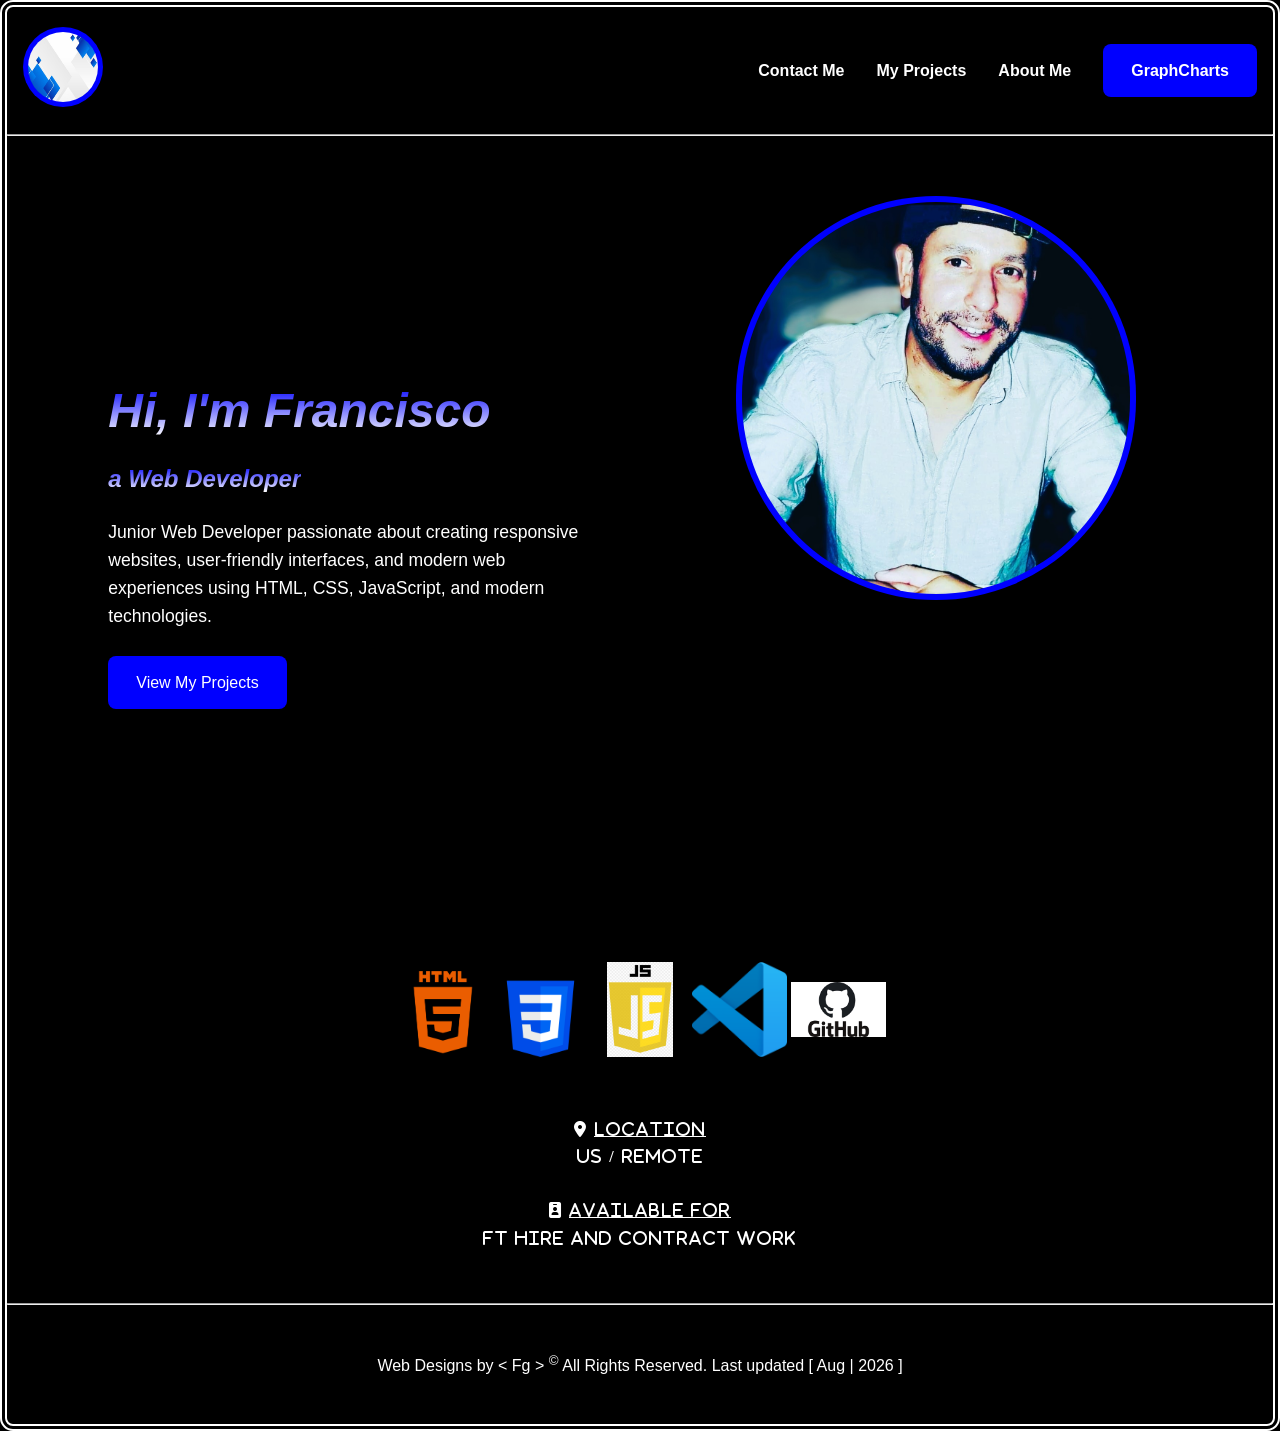
==== commit 2a4457c3: "Add files via upload" ====
--- a/index.html
+++ b/index.html
@@ -85,7 +85,7 @@
                 using HTML, CSS, JavaScript, and modern technologies.
             </p>
 
-            <a href="GraphCharts.html" class="btn animation"> View My Projects </a>
+            <a href="Projects.html" class="btn animation"> View My Projects </a>
         </div>           
 
             <br>
@@ -145,7 +145,7 @@
 <footer>
     <p>
       Web Designs by &lt; Fg &gt; <sup> &copy; </sup> All Rights Reserved.
-      Last updated &lbrack; July | 2026 &rbrack;
+      Last updated &lbrack; Aug | 2026 &rbrack;
     </p>
 </footer>
 
--- a/styles.css
+++ b/styles.css
@@ -385,9 +385,9 @@
      }
 
   .hero-image img {
-      max-width: 550px;
-      }
-    }  /* was 500px */
+      max-width: 700px;
+      }
+    }  /* or 400px was 500px ? */
 
   @media (max-width: 600px) {
     .footer {
